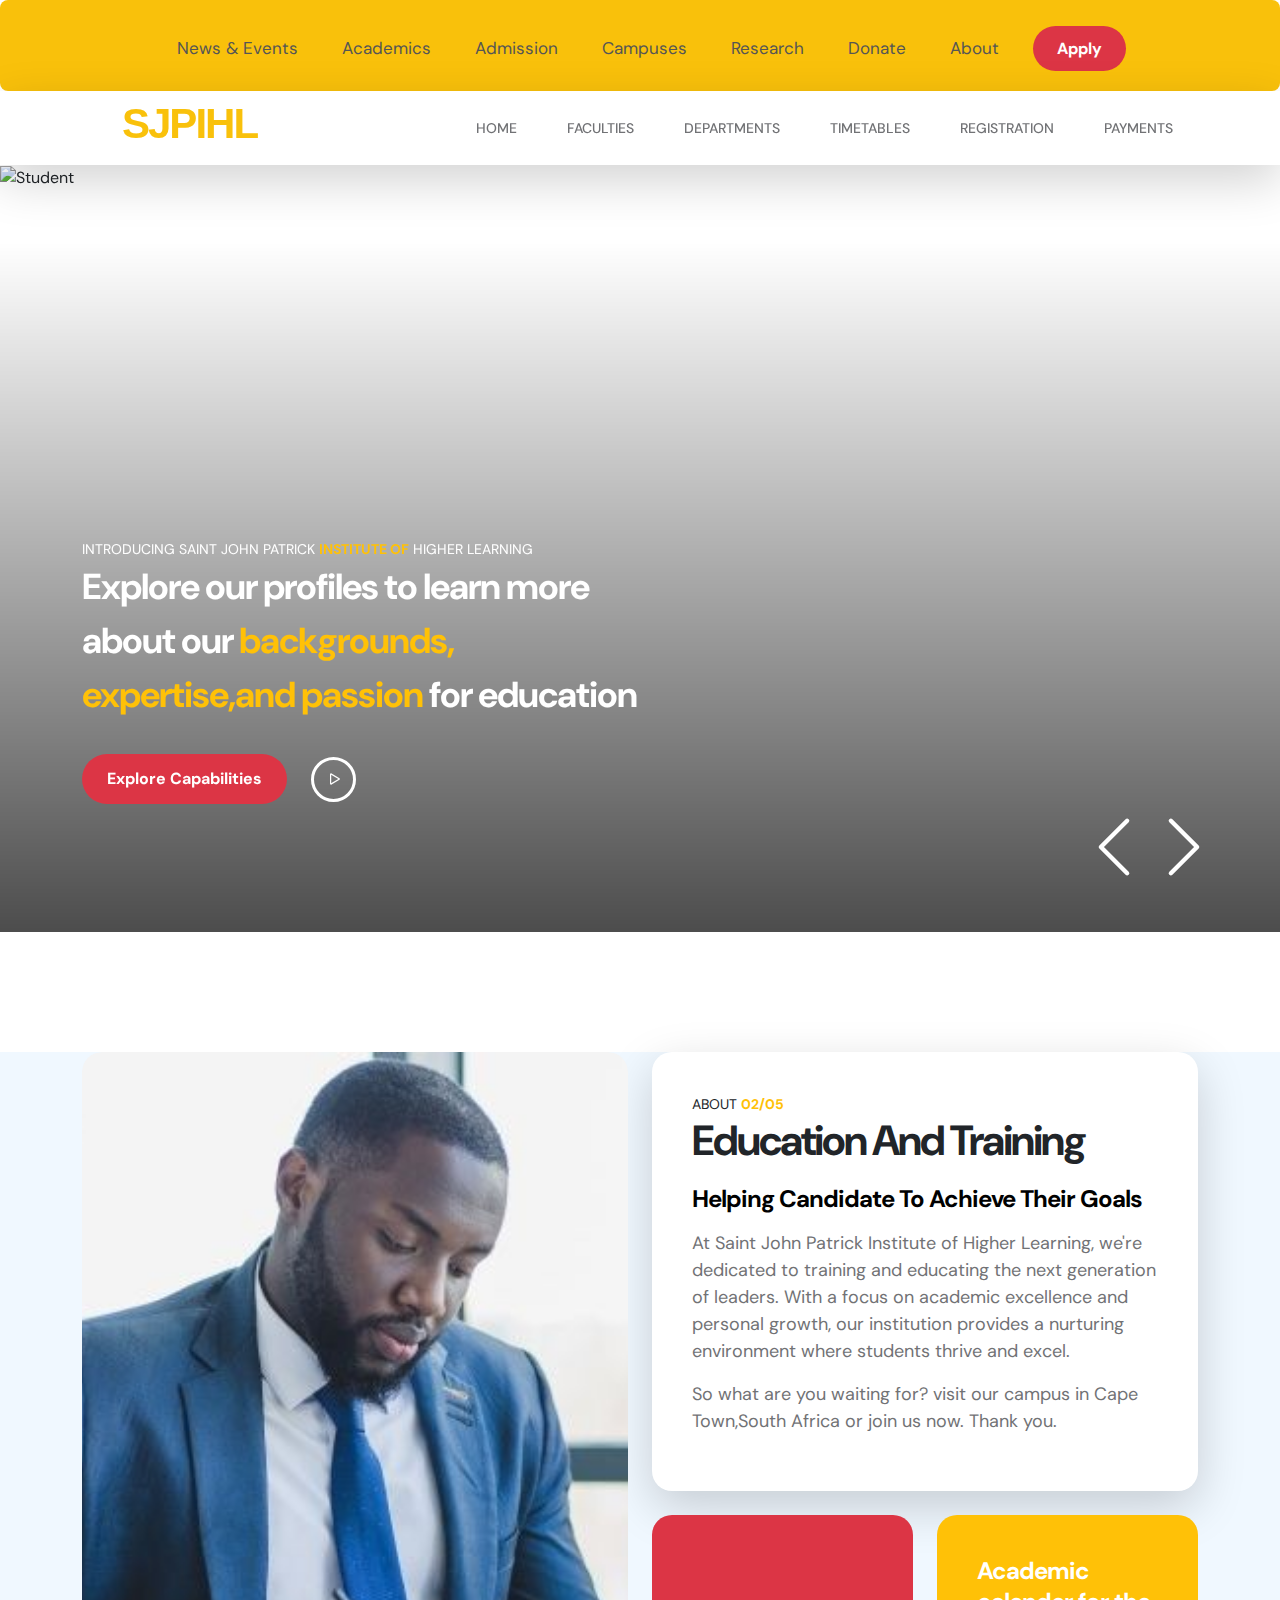
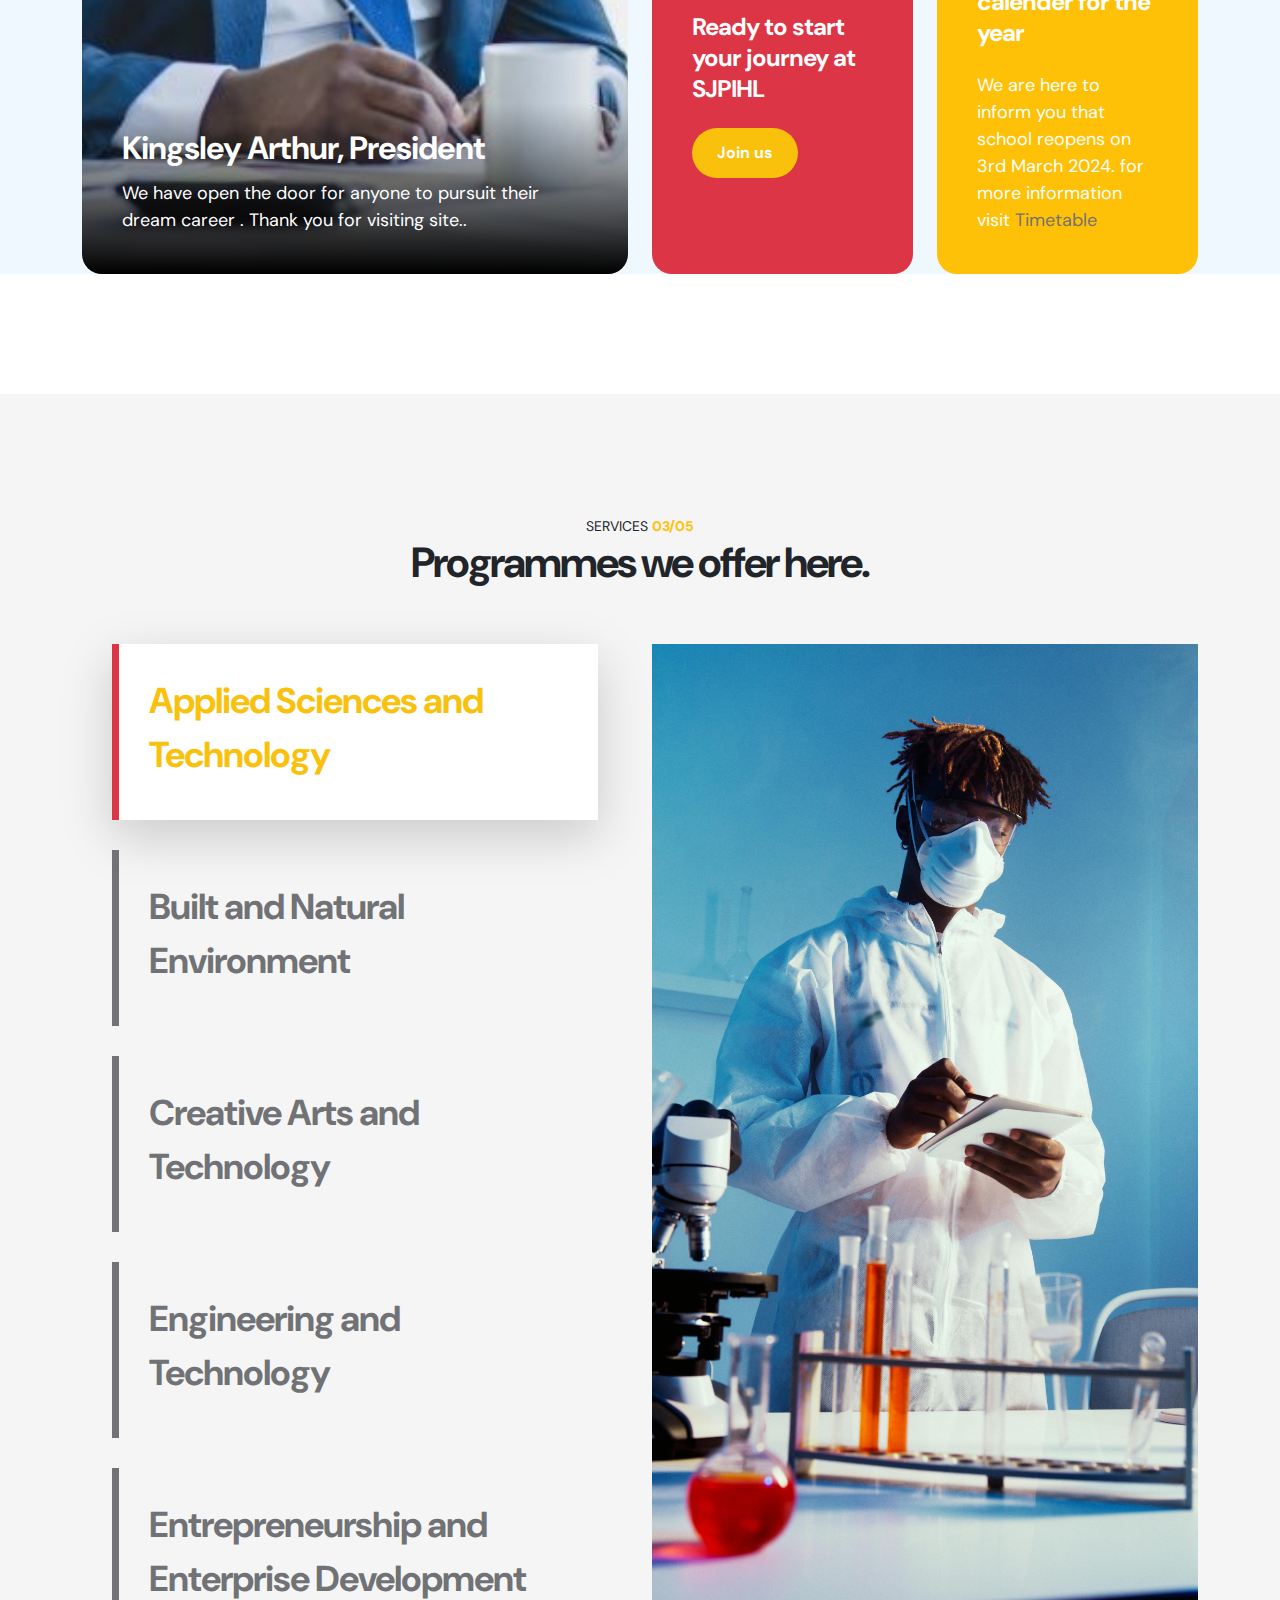
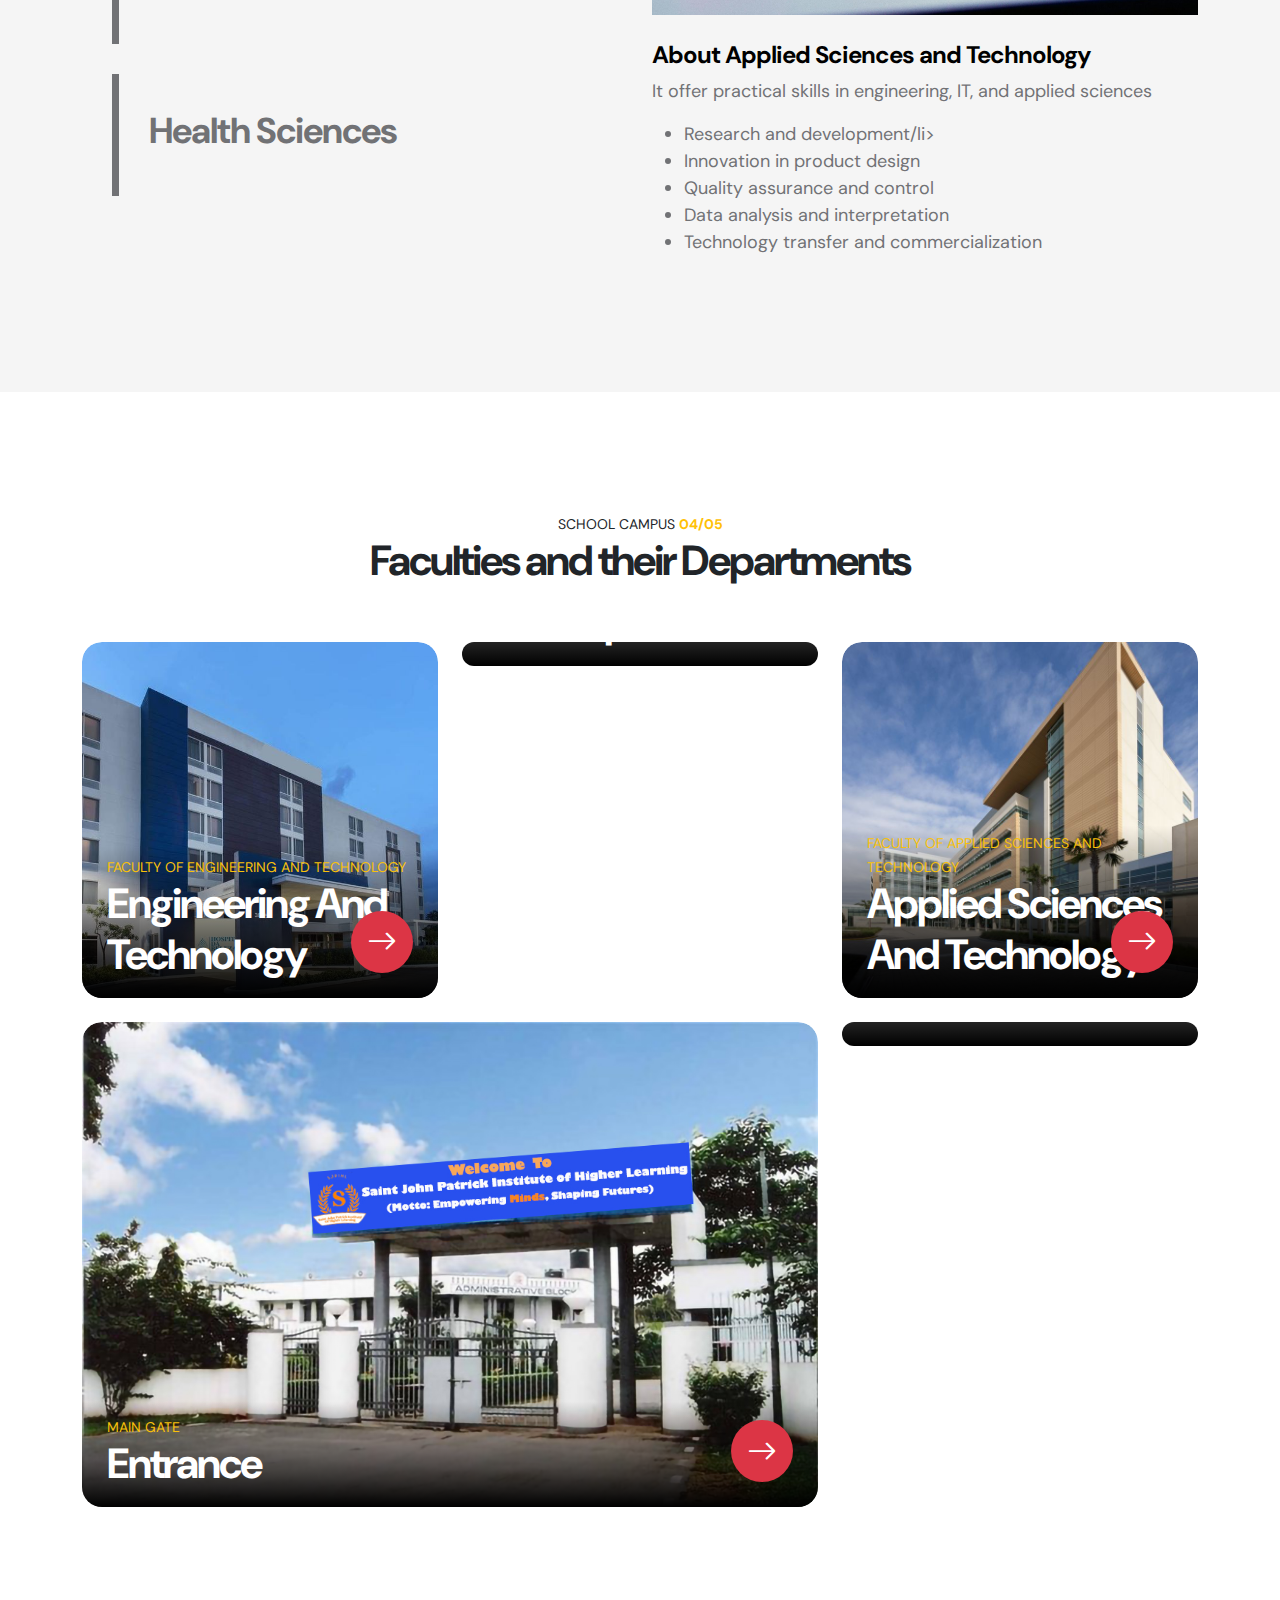
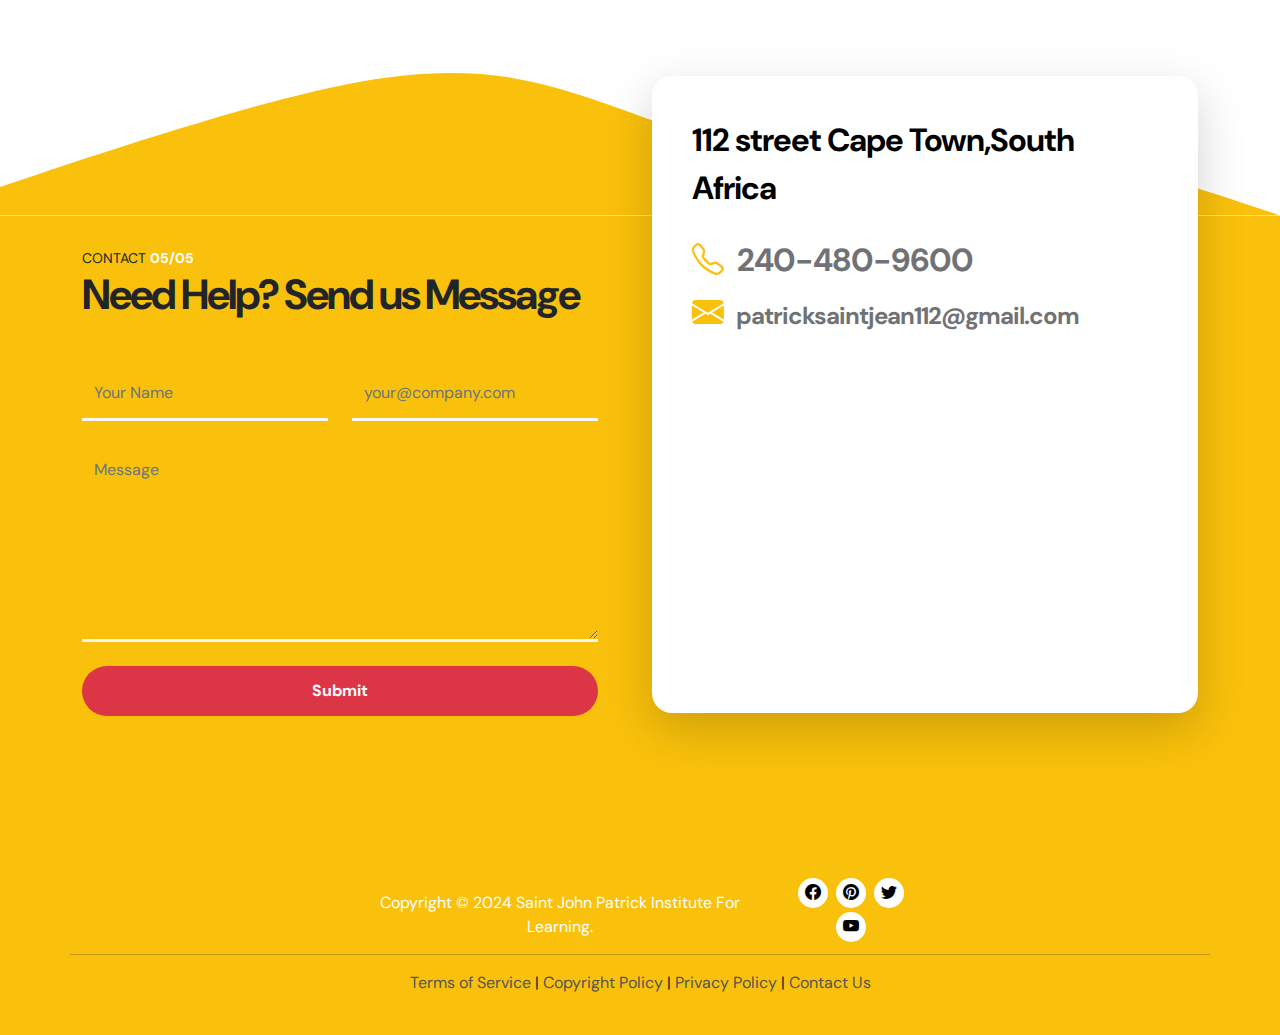
==== index.html @ b1a03f81 "Add files via upload" ====
<!doctype html>
<html lang="en">
    <head>
        <meta charset="utf-8">
        <meta name="viewport" content="width=device-width, initial-scale=1">

        <meta name="description" content="">
        <meta name="author" content="Tooplate">

        <title>Saint John Patrick Institute | Education</title>

        <!-- CSS FILES -->
        <link rel="preconnect" href="https://fonts.googleapis.com">
        
        <link rel="preconnect" href="https://fonts.gstatic.com" crossorigin>
        
        <link href="https://fonts.googleapis.com/css2?family=DM+Sans:wght@400;500;700&display=swap" rel="stylesheet">

        <link href="css/bootstrap.min.css" rel="stylesheet">

        <link href="css/bootstrap-icons.css" rel="stylesheet">

        <link href="css/magnific-popup.css" rel="stylesheet">

        <link href="styles.css" rel="stylesheet">
        
      <!--

      Tooplate 2130 Waso Strategy

      https://www.tooplate.com/view/2130-waso-strategy

      Free Bootstrap 5 HTML Template

      -->

    </head>
    
    <body id="section_1">
        <header>
            <ul id="MenuItems">
                <li><a href="#">News & Events</a></li>
                <li><a href="#">Academics</a></li>         
                <li><a href="#">Admission</a></li>
                <li><a href="#">Campuses</a></li>
                <li><a href="#">Research</a></li>
                <li><a href="#">Donate</a></li>
                <li><a href="#">About</a></li>
                <li><a class="login" href="registration.html">Apply</a></li>
            </ul>
        </header>

        <nav class="navbar navbar-expand-lg bg-white shadow-lg">
            <div class="container">

                <div class="logo">
                    <div class="full-meaning">Saint John Patrick Institute of Higher Learning</div>
                    <h2>SJPIHL</h2>
                </div>


                <button class="navbar-toggler" type="button" data-bs-toggle="collapse" data-bs-target="#navbarNav" aria-controls="navbarNav" aria-expanded="false" aria-label="Toggle navigation">
                    <span class="navbar-toggler-icon"></span>
                </button>

                <div class="collapse navbar-collapse" id="navbarNav">
                    <ul class="navbar-nav ms-auto">
                        <li class="nav-item">
                            <a class="nav-link click-scroll" href="#"><small class="small-title"></small> Home</a>
                        </li>

                        <li class="nav-item">
                            <a class="nav-link click-scroll" href="faculty.html"><small class="small-title"></small> Faculties</a>
                        </li>

                        <li class="nav-item">
                            <a class="nav-link click-scroll" href="departments.html"><small class="small-title"></small> Departments</a>
                        </li>

                        <li class="nav-item">
                            <a class="nav-link click-scroll" href="timetables.html"><small class="small-title"></small> Timetables</a>
                        </li>

                        <li class="nav-item">
                            <a class="nav-link click-scroll" href="registration.html"><small class="small-title"></small> Registration</a>
                        </li>

                        <li class="nav-item">
                            <a class="nav-link click-scroll" href="payments.html"><small class="small-title"></small> Payments</a>
                        </li>
                    </ul>
                <div>
                        
            </div>
        </nav>

        <main>

            <section class="hero">
                <div class="container-fluid h-100">
                    <div class="row h-100">

                        <div id="carouselExampleCaptions" class="carousel carousel-fade hero-carousel slide" data-bs-ride="carousel">
                            <div class="carousel-inner">
                                <div class="carousel-item active">
                                    <div class="container position-relative h-100">
                                        <div class="carousel-caption d-flex flex-column justify-content-center">
                                            <small class="small-title">Introducing Saint John Patrick <strong class="text-warning">Institute Of</strong>  Higher Learning </small>

                                            <h3 id="welcome">Explore our profiles to learn more about our <span class="text-warning">backgrounds, expertise,and passion</span> for education</h3>

                                            <div class="d-flex align-items-center mt-4">
                                                <a class="custom-btn btn custom-link" href="#">Explore Capabilities</a>

                                                <a class="popup-youtube custom-icon d-flex ms-4" href="C:\wamp64\www\Saint John Patrick Institute of Higher Learning\videos\explore.mp4">
                                                    <i class="bi-play play-icon d-flex m-auto text-white"></i>
                                                </a>
                                            </div>
                                        </div>
                                    </div>

                                    <div class="carousel-image-wrap">
                                        <img src="images/members/student.jpg" class="img-fluid carousel-image" alt="Student">
                                    </div>
                                </div>

                                <div class="carousel-item">
                                    <div class="container position-relative h-100">
                                        <div class="carousel-caption d-flex flex-column justify-content-center">
                                            <small class="small-title">Inviting all undergraduate <strong class="text-warning">01/05</strong></small>

                                            <h3>Inviting all undergraduate here to <span class="text-warning"> enhance</span> their education to the next level</h3>

                                            <div class="d-flex align-items-center mt-4">
                                                <a class="custom-btn btn custom-link" href="#">Get Started</a>

                                                <a class="popup-youtube custom-icon d-flex ms-4" href="C:\wamp64\www\Saint John Patrick Institute of Higher Learning\videos\Get Started.mp4">
                                                    <i class="bi-play play-icon d-flex m-auto text-white"></i>
                                                </a>
                                            </div>
                                        </div>
                                    </div>
                                    
                                    <div class="carousel-image-wrap">
                                        <img src="images/members/pexels-cottonbro-studio-6334780.jpg" class="img-fluid carousel-image" alt="">
                                    </div>
                                </div>

                                <button class="carousel-control-prev" type="button" data-bs-target="#carouselExampleCaptions" data-bs-slide="prev">
                                    <span class="carousel-control-prev-icon" aria-hidden="true"></span>
                                    <span class="visually-hidden">Previous</span>
                                </button>

                                <button class="carousel-control-next" type="button" data-bs-target="#carouselExampleCaptions" data-bs-slide="next">
                                    <span class="carousel-control-next-icon" aria-hidden="true"></span>
                                    <span class="visually-hidden">Next</span>
                                </button>
                            </div>
                        </div>

                    </div>
                </div>
            </section>


            <section class="about section-padding">
                <div class="background">
                    <div class="container">
                        <div class="row">
    
                            <div class="col-lg-6 col-12 mb-5 mb-lg-0">
                                <div class="about-image-wrap h-100">
                                    <img src="images/members/59ec50ba4f4a510635d054345b1d0050.jpg" class="img-fluid about-image" alt="Vice Counsellor">
    
                                    <div class="about-image-info">
                                        <h4 class="text-white">Kingsley Arthur, President</h4>
    
                                        <p class="text-white mb-0">We have open the door for anyone to pursuit their dream career . Thank you for visiting site..</p>
                                    </div>
                                </div>
                            </div>
    
                            <div class="col-lg-6 col-12 d-flex flex-column">
                                <div class="about-thumb bg-white shadow-lg">
                                    
                                    <div class="about-info">
                                        <small class="small-title">About <strong class="text-warning">02/05</strong></small>
    
                                        <h2 class="mb-3">Education And Training</h2>
    
                                        <h5 class="mb-3">Helping Candidate To Achieve Their Goals</h5>
    
                                        <p>At Saint John Patrick Institute of Higher Learning, we're dedicated to training and educating the next generation of leaders. With a focus on academic excellence and personal growth, our institution provides a nurturing environment where students thrive and excel.</p>
    
                                        <p>So what are you waiting for? visit our campus in Cape Town,South Africa or <a href="https://www.tooplate.com/contact">join us now</a>. Thank you.</p>
                                    </div>
                                </div>
    
                                <div class="row h-100">
                                    <div class="col-lg-6 col-6">
                                        <div class="about-thumb d-flex flex-column justify-content-center bg-danger mb-lg-0 h-100">
                                            
                                            <div class="about-info">
                                                <h5 class="text-white mb-4">Ready to start your journey at SJPIHL</h5>
    
                                                <a class="custom-btn btn custom-bg-primary" href="#">Join us</a>
                                            </div>
                                        </div>
                                    </div>
    
                                    <div class="col-lg-6 col-6">
                                        <div class="about-thumb d-flex flex-column justify-content-center bg-warning mb-lg-0 h-100">
                                            
                                            <div class="about-info">
                                                <h5 class="text-white mb-4">Academic calender for the year</h5>
    
                                                <p class="text-white mb-0">We are here to inform you that school reopens on 3rd March 2024.
                                                    for more information visit <a class="link-timetable" href="timetables.html">Timetable</a> 
                                                </p>
                                            </div>
                                        </div>
                                    </div>
                                </div>
                            </div>
    
                        </div>
                    </div>
                </div>
            </section>

            <section class="services section-padding">
                <div class="container">
                    <div class="row">

                        <div class="col-lg-10 col-12 text-center mx-auto mb-5">
                            <small class="small-title">Services <strong class="text-warning">03/05</strong></small>

                            <h2>Programmes we offer here.</h2>

                        </div>

                        <div class="col-lg-6 col-12">
                            <nav>
                                <div class="nav nav-tabs flex-column align-items-baseline" id="nav-tab" role="tablist">
                                    <button class="nav-link active" id="nav-business-tab" data-bs-toggle="tab" data-bs-target="#nav-business" type="button" role="tab" aria-controls="nav-business" aria-selected="true">
                                        <h3>Applied Sciences and Technology</h3>
                                    </button>


                                    <button class="nav-link" id="nav-strategy-tab" data-bs-toggle="tab" data-bs-target="#nav-strategy" type="button" role="tab" aria-controls="nav-strategy" aria-selected="false">
                                        <h3>Built and Natural Environment</h3>
                                    </button>

                                    <button class="nav-link" id="nav-video-tab" data-bs-toggle="tab" data-bs-target="#nav-video" type="button" role="tab" aria-controls="nav-video" aria-selected="false">
                                        <h3>Creative Arts and Technology</h3>
                                    </button>

                                    <button class="nav-link" id="nav-idea-tab" data-bs-toggle="tab" data-bs-target="#nav-idea" type="button" role="tab" aria-controls="nav-idea" aria-selected="false">
                                        <h3>Engineering and Technology</h3>
                                    </button>

                                    <button class="nav-link" id="nav-think-tab" data-bs-toggle="tab" data-bs-target="#nav-think" type="button" role="tab" aria-controls="nav-video" aria-selected="false">
                                        <h3>Entrepreneurship and Enterprise Development</h3>
                                    </button>

                                    <button class="nav-link" id="nav-wise-tab" data-bs-toggle="tab" data-bs-target="#nav-wise" type="button" role="tab" aria-controls="nav-video" aria-selected="false">
                                        <h3>Health Sciences</h3>
                                    </button>

                                </div>
                            </nav>
                        </div>

                        <div class="col-lg-6 col-12">
                            <div class="tab-content" id="nav-tabContent">
                                <div class="tab-pane fade show active" id="nav-business" role="tabpanel" aria-labelledby="nav-intro-tab">
                                    <img src="images/members/pexels-artem-podrez-5726697.jpg" class="img-fluid" alt="Scientist">

                                    <h5 class="mt-4 mb-2">About Applied Sciences and Technology </h5>

                                    <p>It offer practical skills in engineering, IT, and applied sciences</p>

                                    <ul>
                                        <li>Research and development/li>

                                        <li>Innovation in product design</li>

                                        <li>Quality assurance and control</li>

                                        <li>Data analysis and interpretation</li>

                                        <li>Technology transfer and commercialization</li>
                                    </ul>
                                </div>

                                <div class="tab-pane fade show" id="nav-strategy" role="tabpanel" aria-labelledby="nav-strategy-tab">
                                    <img src="images/members/Green-Africa-Youth-Organisation-launch-campus-eco-clubs-768x592.jpeg" class="img-fluid" alt="Civil Engineer">

                                    <h5 class="mt-4 mb-2">About Built and Natural Environment</h5>

                                    <p>Built and Natural Environment focuses on sustainable urban planning, environmental conservation, and resource management.</p>

                                    <ul>
                                        <li>Urban planning and design</li>

                                        <li>Environmental impact assessment</li>

                                        <li>Sustainable resource management</li>

                                        <li>Landscape architecture</li>

                                        <li>Conservation and preservation</li>
                                    </ul>

                                </div>

                                <div class="tab-pane fade show" id="nav-video" role="tabpanel" aria-labelledby="nav-video-tab">
                                    <img src="images/members/design-students.jpg" class="img-fluid" alt="Artist">

                                    <h5 class="mt-4 mb-2">About Creative Arts and Technology</h5>

                                    <p>It blends traditional arts with digital innovation for expression and entertainment.</p>

                                    <ul>
                                        <li>Visual arts production</li>

                                        <li>Digital media design</li>

                                        <li>Multimedia storytelling</li>

                                        <li>User experience (UX) design</li>

                                        <li>Creative coding and programming</li>
                                    </ul>

                                </div>

                                <div class="tab-pane fade show" id="nav-idea" role="tabpanel" aria-labelledby="nav-idea-tab">
                                    <img src="images/members/68bd702627f38315f73639c589c35a59.jpg" class="img-fluid" alt="Computer Engineer">

                                    <h5 class="mt-4 mb-2">About Engineering and Technology</h5>

                                    <p>A practical application of engineering principles with advanced technology.</p>

                                    <ul>
                                        <li>Product development and design</li>

                                        <li>Systems engineering</li>

                                        <li>Manufacturing processes optimization</li>

                                        <li>Infrastructure development</li>

                                        <li>Robotics and automation</li>
                                    </ul>

                                </div>

                                <div class="tab-pane fade show" id="nav-think" role="tabpanel" aria-labelledby="nav-think-tab">
                                    <img src="images/members/img_10_1709237635880.jpg" class="img-fluid" alt="Entrepreneur">

                                    <h5 class="mt-4 mb-2">About Entrepreneurship and Enterprise Development</h5>

                                    <p>Deals with cultivating entrepreneurial mindset and business acumen.</p>

                                    <ul>
                                        <li>Business planning and strategy</li>

                                        <li>Market research and analysis</li>

                                        <li>Financing management and account</li>

                                        <li>Marketing and branding</li>

                                        <li>Start-up incubation and acceleration</li>
                                    </ul>

                                </div>

                                <div class="tab-pane fade show" id="nav-wise" role="tabpanel" aria-labelledby="nav-wise-tab">
                                    <img src="images/members/african-american-biologist-greeting-remote-chemist-during-online-videocall_482257-20236.jpg" class="img-fluid" alt="Doctor">

                                    <h5 class="mt-4 mb-2">About Health Sciences</h5>

                                    <p>Integrating latest research and technology for healthcare advancement.</p>

                                    <ul>
                                        <li>Clinical research and trials</li>

                                        <li>Healthcare administration</li>

                                        <li>Disease prevention and epidemiology</li>

                                        <li>Medical diagnostics and imaging</li>

                                        <li>Pharmaceutical development and regulation</li>
                                    </ul>

                                </div>

                                


                            </div>
                        </div>

                    </div>
                </div>
            </section>

            <section class="projects section-padding pb-0">
                <div class="container">
                    <div class="row">

                        <div class="col-lg-10 col-12 text-center mx-auto mb-5">
                            <small class="small-title">SCHOOL CAMPUS  <strong class="text-warning">04/05</strong></small>

                            <h2>Faculties and their Departments</h2>
                        </div>

                        <div class="col-lg-4 col-12">
                            <div class="projects-thumb projects-thumb-small">
                                <a href="project-detail.html">
                                    <img src="images/school buildings/04a49698f3c428c79e4acb77cce8ee47.jpg" class="img-fluid projects-image" alt="">
                                    
                                    <div class="projects-info">
                                        <div class="projects-title-wrap">
                                            <small class="projects-small-title">Faculty of Engineering And Technology</small>

                                            <h2 class="projects-title">Engineering And Technology</h2>
                                        </div>

                                        <div class="projects-btn-wrap mt-4">
                                            <span class="custom-btn btn" href="project-detail.html">
                                                <i class="bi-arrow-right"></i>
                                            </span>
                                        </div>
                                    </div>
                                </a>
                            </div>
                        </div>

                        <div class="col-lg-4 col-12">
                            <div class="projects-thumb projects-thumb-small">
                                <a href="project-detail.html">
                                    <img src="images/school buildings/eb6c3c2a3d29aa72561c4670a530584c.jpg" class="img-fluid projects-image" alt="">
                                    
                                    <div class="projects-info">
                                        <div class="projects-title-wrap">
                                            <small class="projects-small-title">FacultyOF Entrepreneurship And Enterprise Development</small>

                                            <h2 class="projects-title">Enterprise Development</h2>
                                        </div>

                                        <div class="projects-btn-wrap mt-4">
                                            <span class="custom-btn btn" href="project-detail.html">
                                                <i class="bi-arrow-right"></i>
                                            </span>
                                        </div>
                                    </div>
                                </a>
                            </div>
                        </div>

                        <div class="col-lg-4 col-12">
                            <div class="projects-thumb projects-thumb-small">
                                <a href="project-detail.html">
                                    <img src="images/school buildings/041e1c9c7e64ffd3383d4c1fde30da75.jpg" class="img-fluid projects-image" alt="">
                                    
                                    <div class="projects-info">
                                        <div class="projects-title-wrap">
                                            <small class="projects-small-title">Faculty of Applied Sciences And Technology</small>

                                            <h2 class="projects-title">Applied Sciences And Technology</h2>
                                        </div>

                                        <div class="projects-btn-wrap mt-4">
                                            <span class="custom-btn btn" href="project-detail.html">
                                                <i class="bi-arrow-right"></i>
                                            </span>
                                        </div>
                                    </div>
                                </a>
                            </div>
                        </div>

                        <div class="col-lg-8 col-12">
                            <div class="projects-thumb projects-thumb-large">
                                <a href="project-detail.html">
                                    <img src="images/school buildings/60798e6dce29e97c4a7584b7db817f6ee.jpg" class="img-fluid projects-image" alt="">
                                    
                                    <div class="projects-info">
                                        <div class="projects-title-wrap">
                                            <small class="projects-small-title">Main Gate</small>

                                            <h2 class="projects-title">Entrance</h2>
                                        </div>

                                        <div class="projects-btn-wrap mt-4">
                                            <span class="custom-btn btn" href="project-detail.html">
                                                <i class="bi-arrow-right"></i>
                                            </span>
                                        </div>
                                    </div>
                                </a>
                            </div>
                        </div>

                        <div class="col-lg-4 col-12">
                            <div class="projects-thumb projects-thumb-small">
                                <a href="project-detail.html">
                                    <img src="images/school buildings/eeabbf287a1eb43cf76321b99e15698b.jpg" class="img-fluid projects-image" alt="">
                                    
                                    <div class="projects-info">
                                        <div class="projects-title-wrap">
                                            <small class="projects-small-title">Faculty Of Built And Natural Environment</small>

                                            <h2 class="projects-title">Built and Natural Environment</h2>
                                        </div>

                                        <div class="projects-btn-wrap mt-4">
                                            <span class="custom-btn btn" href="project-detail.html">
                                                <i class="bi-arrow-right"></i>
                                            </span>
                                        </div>
                                    </div>
                                </a>
                            </div>
                        </div>

                    </div>
                </div>
            </section>

            <section class="contact">

            <svg xmlns="http://www.w3.org/2000/svg" viewBox="0 0 1440 320"><path fill="#f9c10b" fill-opacity="1" d="M0,288L48,272C96,256,192,224,288,197.3C384,171,480,149,576,165.3C672,181,768,235,864,250.7C960,267,1056,245,1152,250.7C1248,256,1344,288,1392,304L1440,320L1440,320L1392,320C1344,320,1248,320,1152,320C1056,320,960,320,864,320C768,320,672,320,576,320C480,320,384,320,288,320C192,320,96,320,48,320L0,320Z"></path></svg>

                <div class="contact-container-wrap">
                    <div class="container">
                        <div class="row">

                            <div class="col-lg-6 col-12">
                                <form class="custom-form contact-form" action="" method="post" role="form">
                                    <small class="small-title">Contact <strong class="text-white">05/05</strong></small>

                                    <h2 class="mb-5">Need Help? Send us Message </h2>

                                    <div class="row">
                                        <div class="col-lg-6 col-md-6 col-12">                                    
                                            <input type="text" name="name" id="name" class="form-control" placeholder="Your Name" required="">
                                        </div>

                                        <div class="col-lg-6 col-md-6 col-12">         
                                            <input type="email" name="email" id="email" pattern="[^ @]*@[^ @]*" class="form-control" placeholder="your@company.com" required="">
                                        </div>

                                        <div class="col-12">
                                            <textarea class="form-control" rows="7" id="message" name="message" placeholder="Message"></textarea>

                                            <button type="submit" class="form-control">Submit</button>
                                        </div>

                                    </div>
                                </form>
                            </div>

                            <div class="col-lg-6 col-12">
                                <div class="contact-thumb">
                                    
                                    <div class="contact-info bg-white shadow-lg">
                                        <h4 class="mb-4">112 street Cape Town,South Africa</h4>

                                        <h4 class="mb-2">
                                            <a href="tel: 240-480-9600">
                                                <i class="bi-telephone contact-icon me-2"></i>
                                                240-480-9600
                                            </a>
                                        </h4>

                                        <h5>
                                            <a href="mailto:patricksaintjean112@gmail.com@saintjohnpatrickinstitute.com" class="footer-link">
                                                <i class="bi-envelope-fill contact-icon me-2"></i>
                                                patricksaintjean112@gmail.com
                                            </a>
                                        </h5>
                                        
                                        <!-- Copy "embed a map" HTML code from any point on Google Maps -> Share Link  -->
                                        
                                        <iframe class="google-map mt-4" src="https://www.google.com/maps/embed?pb=!1m18!1m12!1m3!1d4063.103580426464!2d-83.0264337484065!3d42.33402597908653!2m3!1f0!2f0!3f0!3m2!1i1024!2i768!4f13.1!3m3!1m2!1s0x883b2cce05ddf4f1%3A0xcc0559eb3fda00c9!2sDetroit%20Riverwalk%2C%20Detroit%2C%20MI!5e1!3m2!1sen!2sus!4v1657814406289!5m2!1sen!2sus" width="100%" height="300" allowfullscreen="" loading="lazy"></iframe>
                                        
                                    </div>
                                </div>
                            </div>

                        </div>
                    </div>
                </div>
            </section>

        </main>
        
        <footer class="site-footer">
            <div class="container">
                <div class="row">
                    <center>  
                    <div class="col-lg-6 col-12">
                        <div class="site-footer-wrap d-flex align-items-center">
                            <p class="copyright-text mb-0 me-4">Copyright © 2024 Saint John Patrick Institute For Learning.</p>

                            <ul class="social-icon">
                                <li><a href="https://facebook.com/tooplate" class="social-icon-link bi-facebook"></a></li>

                                <li><a href="https://pinterest.com/tooplate" class="social-icon-link bi-pinterest"></a></li>
    
                                <li><a href="https://twitter.com/minthu" class="social-icon-link bi-twitter"></a></li>
    
                                <li><a href="https://www.youtube.com/tooplate" class="social-icon-link bi-youtube"></a></li>
                            </ul>
                            
                        </div>
                    </div>
                    </center>
                    <hr>
                    <center>
                    <div class="personal-links">
                        <a href="#" class="links">Terms of Service</a>  |
                        <a href="#" class="links">Copyright Policy</a>  |  
                        <a href="#" class="links">Privacy Policy</a>    |
                        <a href="https://wa.me/message/X4N5QHBBUUKDH1" class="links">Contact Us</a>
                    </div>
                    </center>
                    

                </div>
            </div>
        </footer>

        <!-- JAVASCRIPT FILES -->
        <script src="js/jquery.min.js"></script>
        <script src="js/bootstrap.min.js"></script>
        <script src="js/jquery.sticky.js"></script>
        <script src="js/jquery.magnific-popup.min.js"></script>
        <script src="js/magnific-popup-options.js"></script>
        <script src="js/click-scroll.js"></script>
        <script src="js/custom.js"></script>

        <script>
            const logo = document.getElementById('logo-container');
            const fullMeaning = document.getElementById('full-meaning');
    
            logoContainer.addEventListener('mouseover', () => {
                fullMeaning.style.display = 'block';
            });
    
            logoContainer.addEventListener('mouseout', () => {
                fullMeaning.style.display = 'none';
            });
    
        </script>

    </body>
</html>
---- styles.css ----
/*

Tooplate 2130 Waso Strategy

https://www.tooplate.com/view/2130-waso-strategy

Free Bootstrap 5 HTML Template

*/


/*---------------------------------------
  CUSTOM PROPERTIES ( VARIABLES )             
-----------------------------------------*/
:root {
  --white-color:                  #ffffff;
  --primary-color:                #f9c10b;
  --secondary-color:              #dc3545;
  --section-bg-color:             #f5f5f5;
  --dark-color:                   #000000;
  --p-color:                      #717275;

  --body-font-family:             'DM Sans', sans-serif;

  --h1-font-size:                 60px;
  --h2-font-size:                 42px;
  --h3-font-size:                 36px;
  --h4-font-size:                 32px;
  --h5-font-size:                 24px;
  --h6-font-size:                 22px;
  --p-font-size:                  18px;
  --menu-font-size:               14px;
  --copyright-text-font-size:     16px;

  --font-weight-normal:           400;
  --font-weight-medium:           500;
  --font-weight-bold:             700;
}

body {
    
    font-family: var(--body-font-family); 
}
.background{
  background-color: aliceblue;
}

/*---------------------------------------
  TYPOGRAPHY               
-----------------------------------------*/



h4,
h5,
h6 {
  color: var(--dark-color);
}

h1,
h2,
h3,
h4,
h5,
h6 {
  font-weight: var(--font-weight-bold);
  letter-spacing: -1px;
}

h1 {
  font-size: var(--h1-font-size);
  letter-spacing: -2px;
}

h2 {
  font-size: var(--h2-font-size);
  letter-spacing: -2px;
}

h3 {
  font-size: var(--h3-font-size);
  line-height: inherit;
}

h4 {
  font-size: var(--h4-font-size);
  line-height: inherit;
}

h5 {
  font-size: var(--h5-font-size);
  line-height: normal;
}

h6 {
  font-size: var(--h6-font-size);
}

p {
  color: var(--p-color);
  font-size: var(--p-font-size);
  font-weight: var(--font-weight-normal);
}

ul li {
  color: var(--p-color);
  font-size: var(--p-font-size);
  font-weight: var(--font-weight-normal);
}

a, 
button {
  touch-action: manipulation;
  transition: all 0.3s;
}

a {
  color: var(--p-color);
  text-decoration: none;
}

a:hover {
  color: var(--primary-color);
}

::selection {
  background: var(--primary-color);
  color: var(--white-color);
}

::-moz-selection {
  background: var(--primary-color);
  color: var(--white-color);
}

.section-hero ::selection,
.bg-warning ::selection {
  background: #f9d55c;
}

.section-padding {
  padding-top: 120px;
  padding-bottom: 120px;
}

.custom-border-radius {
  border-radius: 20px;
}

b,
strong {
  font-weight: var(--font-weight-bold);
}

.small-title {
  text-transform: uppercase;
}


/*---------------------------------------
  CUSTOM ICON               
-----------------------------------------*/
.custom-icon {
  display: inline-block;
  height: 45px;
  width: 45px;
  line-height: 45px;
  border: 3px solid var(--white-color);
  text-align: center;
  border-radius: 50%;
  font-size: 20px;
  position: relative;
}

.custom-icon::before,
.custom-icon::after {
  box-sizing: inherit;
  content: "";
  position: absolute;
  width: 100%;
  height: 100%;
  left: 0;
  top: 0;
  border-radius: 50%;
}

.custom-icon::before {
  border: 3px solid transparent;
}

.custom-icon::after {
  border: 0 solid transparent;
}

.custom-icon:hover {
  border-color: transparent;
}

.custom-icon:hover::before {
  border-top-color: var(--primary-color);
  border-right-color: var(--primary-color);
  border-bottom-color: var(--primary-color);
  transition: border-top-color .15s linear,border-right-color .15s linear .1s,border-bottom-color .15s linear .2s;
}

.custom-icon:hover::after {
  border-top: 3px solid var(--primary-color);
  border-left-width: 3px;
  border-right-width: 3px;
  transform: rotate(270deg);
  transition: transform .4s linear 0s,border-left-width 0s linear .35s;
}

.play-icon::before {
  position: relative;
  left: 1px;
}


/*---------------------------------------
  CUSTOM BUTTON               
-----------------------------------------*/
.custom-btn {
  background: var(--secondary-color);
  border-radius: 100px;
  color: var(--white-color);
  font-size: var(--copyright-text-font-size);
  font-weight: var(--font-weight-bold);
  padding: 12px 24px;
}

.custom-btn:hover {
  background: var(--primary-color);
  color: var(--white-color);
}

.custom-bg-primary {
  background: var(--primary-color);
}

.custom-bg-primary:hover {
  background: var(--white-color);
  color: var(--dark-color);
}


/*---------------------------------------
  NAVIGATION              
-----------------------------------------*/
.navbar {
  z-index: 9;
  right: 0;
  left: 0;

}

.logo {
  font-size: 35px;
  font-family: Arial;
  user-select: auto;
  color: #f9c10b;
  font-weight: bold;
  margin-left: 40px;
}


.full-meaning {
  display: none;
  position: absolute;
  background-color: #dc3545;
  color: #ffffff;
  border-radius: 100px;
  padding: 10px;
  border: 1px solid #ccc;
  font-size: 10px;
  top: 1px;
  margin-left: 128px;
}

.logo:hover .full-meaning {
  display: block;
  transition: 0.3s ease;
}

.navbar-expand-lg .navbar-nav .nav-link {
  padding-right: 25px;
  padding-left: 25px;
}

.navbar-nav .nav-link {
  color: var(--p-color);
  font-size: var(--menu-font-size);
  font-weight: var(--font-weight-medium);
  text-transform: uppercase;
  padding-top: 15px;
  padding-bottom: 15px;
  
}

.navbar-nav .nav-link.active, 
.navbar-nav .nav-link:hover,
.projects-detail-page .navbar-nav .nav-link.active:hover {
  color: var(--secondary-color);
}

.projects-detail-page .navbar-nav .nav-link.active {
  color: var(--p-color);
}

.navbar-toggler {
  border: 0;
  padding: 0;
  cursor: pointer;
  margin: 0;
  width: 30px;
  height: 35px;
  outline: none;
}

.navbar-toggler:focus {
  outline: none;
  box-shadow: none;
}

.navbar-toggler[aria-expanded="true"] .navbar-toggler-icon {
  background: transparent;
}

.navbar-toggler[aria-expanded="true"] .navbar-toggler-icon:before,
.navbar-toggler[aria-expanded="true"] .navbar-toggler-icon:after {
  transition: top 300ms 50ms ease, -webkit-transform 300ms 350ms ease;
  transition: top 300ms 50ms ease, transform 300ms 350ms ease;
  transition: top 300ms 50ms ease, transform 300ms 350ms ease, -webkit-transform 300ms 350ms ease;
  top: 0;
}

.navbar-toggler[aria-expanded="true"] .navbar-toggler-icon:before {
  transform: rotate(45deg);
}

.navbar-toggler[aria-expanded="true"] .navbar-toggler-icon:after {
  transform: rotate(-45deg);
}

.navbar-toggler .navbar-toggler-icon {
  background: var(--dark-color);
  transition: background 10ms 300ms ease;
  display: block;
  width: 30px;
  height: 2px;
  position: relative;
}

.navbar-toggler .navbar-toggler-icon:before,
.navbar-toggler .navbar-toggler-icon:after {
  transition: top 300ms 350ms ease, -webkit-transform 300ms 50ms ease;
  transition: top 300ms 350ms ease, transform 300ms 50ms ease;
  transition: top 300ms 350ms ease, transform 300ms 50ms ease, -webkit-transform 300ms 50ms ease;
  position: absolute;
  right: 0;
  left: 0;
  background: var(--dark-color);
  width: 30px;
  height: 2px;
  content: '';
}

.navbar-toggler .navbar-toggler-icon::before {
  top: -8px;
}

.navbar-toggler .navbar-toggler-icon::after {
  top: 8px;
}

.breadcrumb-item.active {
  color: var(--primary-color);
}


/*---------------------------------------
  HEADER              
-----------------------------------------*/
header {
  flex: 1;
  text-align: center;
  background-color: #f9c10b;
  height: 9%;
  border-radius: 8px;
}
header ul {
  display: inline-block;
  list-style-type: none;
}
header ul li {
  display: inline-block;
  margin-right: 20px;
  font-size: 50px;
}
header ul li a {
  font-size: 17px;
  text-decoration: none;
  color: #555;
  padding: 10px;
}
header ul li a:hover {
  background: rgb(252, 252, 252);
  transition: 0.5s;
}

.login {
  background: var(--secondary-color);
  border-radius: 100px;
  color: var(--white-color);
  font-size: var(--copyright-text-font-size);
  font-weight: var(--font-weight-bold);
  padding: 12px 24px;
}



/*---------------------------------------
  HERO              
-----------------------------------------*/
.hero {
  position: relative;
  height: calc(100vh - 133px);
}

.section-hero {
  background-image: url('../images/jason-goodman-MUZFKa_mttU-unsplash.jpg');
  background-repeat: no-repeat;
  background-position: center;
  background-size: cover;
  position: relative;
  height: auto;
  padding-top: 180px;
  padding-bottom: 180px;
}

.section-hero::before {
  content: "";
  background: linear-gradient(to top, var(--dark-color), transparent 90%);
  position: absolute;
  top: 0;
  right: 0;
  left: 0;
  width: 100%;
  height: 100%;
  pointer-events: none;
  opacity: 0.7;
}

.section-hero-text {
  position: relative;
}

.carousel {
  padding-right: 0;
  padding-left: 0;
}

.hero-carousel,
.carousel-inner,
.carousel-item {
  height: 100%;
}

.carousel-image-wrap::before {
  content: "";
  background: linear-gradient(to top, var(--dark-color), transparent 90%);
  position: absolute;
  z-index: 2;
  top: 0;
  right: 0;
  left: 0;
  width: 100%;
  height: 100%;
  pointer-events: none;
  opacity: 0.7;
}

.carousel-caption {
  z-index: 9;
  top: 32%;
  bottom: 0;
  left: 0;
  text-align: left;
  width: 50%;
  margin-right: 12px;
  margin-left: 12px;
}

.carousel-image-wrap {
  position: absolute;
  top: 0;
  right: 0;
  bottom: 0;
  width: 100%;
  height: 100%;
  margin-left: auto;
}

.carousel-image {
  width: 100%;
  height: 100%;
  object-fit: cover;
}

.carousel-control-next, 
.carousel-control-prev {
  top: auto;
  bottom: 50px;
  opacity: 1;
}

.carousel-control-prev {
  left: auto;
  right: 70px;
}

.carousel-control-next-icon, 
.carousel-control-prev-icon {
  width: 70px;
  height: 70px;
}


/*---------------------------------------
  ABOUT              
-----------------------------------------*/
.about-image-wrap {
  border-radius: 20px;
  position: relative;
  overflow: hidden;
}

.about-image-info {
  background: linear-gradient(to top, var(--dark-color), transparent 90%);
  position: absolute;
  bottom: 0;
  right: 0;
  left: 0;
  padding: 40px;
}

.about-image {
  border-radius: 20px;
  width: 100%;
  height: 100%;
  object-fit:cover;
}

.about-thumb {
  background: var(--primary-color);
  border-radius: 20px;
  margin-bottom: 24px;
  padding: 40px;
}
.link-timetable{
}
.link-timetable:hover{
  color:#dc3545;
}


/*---------------------------------------
  SERVICES              
-----------------------------------------*/
.services {
  background: var(--section-bg-color);
}

.nav-tabs {
  border-bottom: 0;
}

.nav-tabs .nav-link,
.nav-tabs .nav-link span {
  color: var(--p-color);
  display: block;
  text-align: left;
}

.nav-tabs .nav-link {
  border-radius: 0;
  border: 0;
  border-left: 7px solid var(--p-color);
  margin-right: 30px;
  margin-left: 30px;
  margin-bottom: 30px;
  padding: 30px;
  transition: all 0.3s ease-in-out;
}

.nav-tabs .nav-item.show .nav-link, 
.nav-tabs .nav-link.active,
.nav-tabs .nav-link:focus, 
.nav-tabs .nav-link:hover {
  border-left-color: var(--secondary-color);
  background: var(--white-color);
  box-shadow: 0 1rem 3rem rgba(0,0,0,.175);
}

.nav-tabs .nav-link.active h3,
.nav-tabs .nav-link:focus h3, 
.nav-tabs .nav-link:hover h3 {
  color: var(--primary-color);
}


/*---------------------------------------
  FACULTIES             
-----------------------------------------*/
.projects-thumb {
  border-radius: 20px;
  position: relative;
  overflow: hidden;
  margin-bottom: 24px;
  transition: all 0.3s;
  cursor: pointer;
}

.projects-thumb-large {
  min-height: 456px;
}

.projects-thumb:hover {
  background: var(--white-color);
  box-shadow: 0 1rem 3rem rgba(0,0,0,.175);
}

.projects-thumb:hover .projects-image {
  transform: scale(1.2);
}

.projects-thumb:hover .projects-title-wrap {
  padding-bottom: 30px;
}

.projects-thumb:hover .custom-btn,
.projects-btn-wrap .custom-btn:hover {
  background: var(--primary-color);
}

.projects-title-wrap {
  background: linear-gradient(to top, var(--dark-color), transparent 90%);
  position: absolute;
  bottom: 0;
  right: 0;
  left: 0;
  padding: 25px 25px 10px 25px;
  transition: all 0.2s;
}

.projects-small-title {
  color: var(--primary-color);
  text-transform: uppercase;
}

.projects-title {
  color: var(--white-color);
}

.projects-image {
  border-radius: 20px;
  width: 100%;
  height: auto;
  transition: all 0.3s;
}

.projects-thumb-large .projects-image {
  object-fit: cover;
  height: 100%;
}

.projects-btn-wrap {
  position: absolute;
  bottom: 25px;
  right: 25px;
}

.projects-btn-wrap .custom-btn {
  font-size: 30px;
  padding: 7.5px 15px;
}


/*---------------------------------------
  CONTACT INFO               
-----------------------------------------*/
.contact-thumb {
  position: relative;
  bottom: 140px;
  margin-bottom: -140px;
}

.contact-info {
  border-radius: 20px;
  padding: 40px;
}

.google-map {
  border-radius: 20px;
}

.contact-icon {
  color: var(--primary-color);
  font-size: var(--h4-font-size);
}


/*---------------------------------------
  CONTACT              
-----------------------------------------*/
.contact-container-wrap {
  background-color: var(--primary-color);
  padding-bottom: 120px;
}

.contact-form {
  margin-top: 30px;
  margin-right: 30px;
}


/*---------------------------------------
  CUSTOM FORM               
-----------------------------------------*/
.custom-form .form-control {
  background: transparent;
  box-shadow: none;
  border-radius: 0;
  border: 0;
  border-bottom: 3px solid var(--section-bg-color);
  margin-bottom: 24px;
  padding-top: 13px;
  padding-bottom: 13px;
  transition: all 0.3s;
  outline: none;
}

.custom-form .form-control:hover,
.custom-form .form-control:focus {
  background: var(--white-color);
}

.custom-form button[type="submit"] {
  background: var(--secondary-color);
  border-radius: 100px;
  border: 0;
  color: var(--white-color);
  font-weight: var(--font-weight-bold);
  transition: all 0.3s;
  margin-bottom: 0;
}

.custom-form button[type="submit"]:hover,
.custom-form button[type="submit"]:focus {
  background: var(--white-color);
  color: var(--dark-color);
}


/*---------------------------------------
  SITE FOOTER              
-----------------------------------------*/
.site-footer {
  background: var(--primary-color);
  padding-top: 40px;
  padding-bottom: 40px;
}

.site-footer .copyright-text {
  color: var(--white-color);
  font-size: var(--copyright-text-font-size);
  margin-bottom: 40px;
}
.site-footer-wrap d-flex align-items-center {
  text-align: center;
  align-items: center;
}


/*---------------------------------------
  SOCIAL ICON               
-----------------------------------------*/
.social-icon {
  margin: 0;
  padding: 0;
  margin-bottom: 10px
}

.social-icon li {
  list-style: none;
  display: inline-block;
  vertical-align: top;
}

.social-icon-link {
  background: var(--white-color);
  border-radius: 20px;
  font-size: var(--copyright-text-font-size);
  color: var(--dark-color);
  display: inline-block;
  vertical-align: top;
  margin: 2px;
  width: 30px;
  height: 30px;
  line-height: 30px;
  text-align: center;
}

.social-icon-link:hover {
  color: var(--primary-color);
}

.links{
  color: #555;
}
.links:hover{
  color: #ffffff;
}

/*---------------------------------------
  RESPONSIVE STYLES               
-----------------------------------------*/
@media screen and (min-width: 1600px) {
  .projects-thumb-large {
    min-height: 416px;
  }
}

@media screen and (max-width: 1280px) {
  .contact svg {
    bottom: 0;
    margin-bottom: 0;
  }
}

@media screen and (max-width: 991px) {
  h1 {
    font-size: 48px;
  }

  h2 {
    font-size: 36px;
  }

  h3 {
    font-size: 32px;
  }

  h4 {
    font-size: 28px;
  }

  h5 {
    font-size: 20px;
  }

  h6 {
    font-size: 18px;
  }

  .section-padding {
    padding-top: 80px;
    padding-bottom: 80px;
  }

  .custom-btn {
    font-size: var(--copyright-text-font-size);
    padding: 8px 16px;
  }

  .navbar-expand-lg .navbar-nav .nav-link {
    padding-left: 0;
  }

  .navbar-nav .nav-link {
    padding-top: 10px;
    padding-bottom: 10px;
  }

  .site-header .social-icon {
    text-align: left;
    margin-top: 10px;
  }

  .carousel-caption {
    width: 100%;
  }

  .about-thumb {
    padding: 30px;
  }

  .about-image {
    height: auto;
    margin-bottom: 24px;
  }

  .contact-container-wrap {
    padding-bottom: 50px;
  }

  .contact-form {
    margin-right: 0;
    margin-top: 80px;
    margin-bottom: 50px;
  }

  .contact-thumb {
    bottom: 0;
    margin-bottom: 0;
  }

  .site-footer {
    text-align: center;
  }
}

@media screen and (max-width: 480px) {
  h1 {
    font-size: 38px;
  }

  h2 {
    font-size: 32px;
  }

  h3 {
    font-size: 28px;
  }

  h4 {
    font-size: 24px;
  }

  h5 {
    font-size: 20px;
  }

  .contact-icon {
    font-size: 24px;
  }

  .site-header p {
    font-size: 14px;
  }

  .carousel-control-next, 
  .carousel-control-prev {
    bottom: 20px;
  }

  .nav-tabs .nav-link {
    margin-right: 0;
    margin-left: 0;
    padding: 15px;
  }

  .contact-info {
    padding: 30px 25px;
  }

  .site-footer-wrap {
    flex-direction: column;
  }

  .copyright-text {
    padding-bottom: 10px;
  }
}
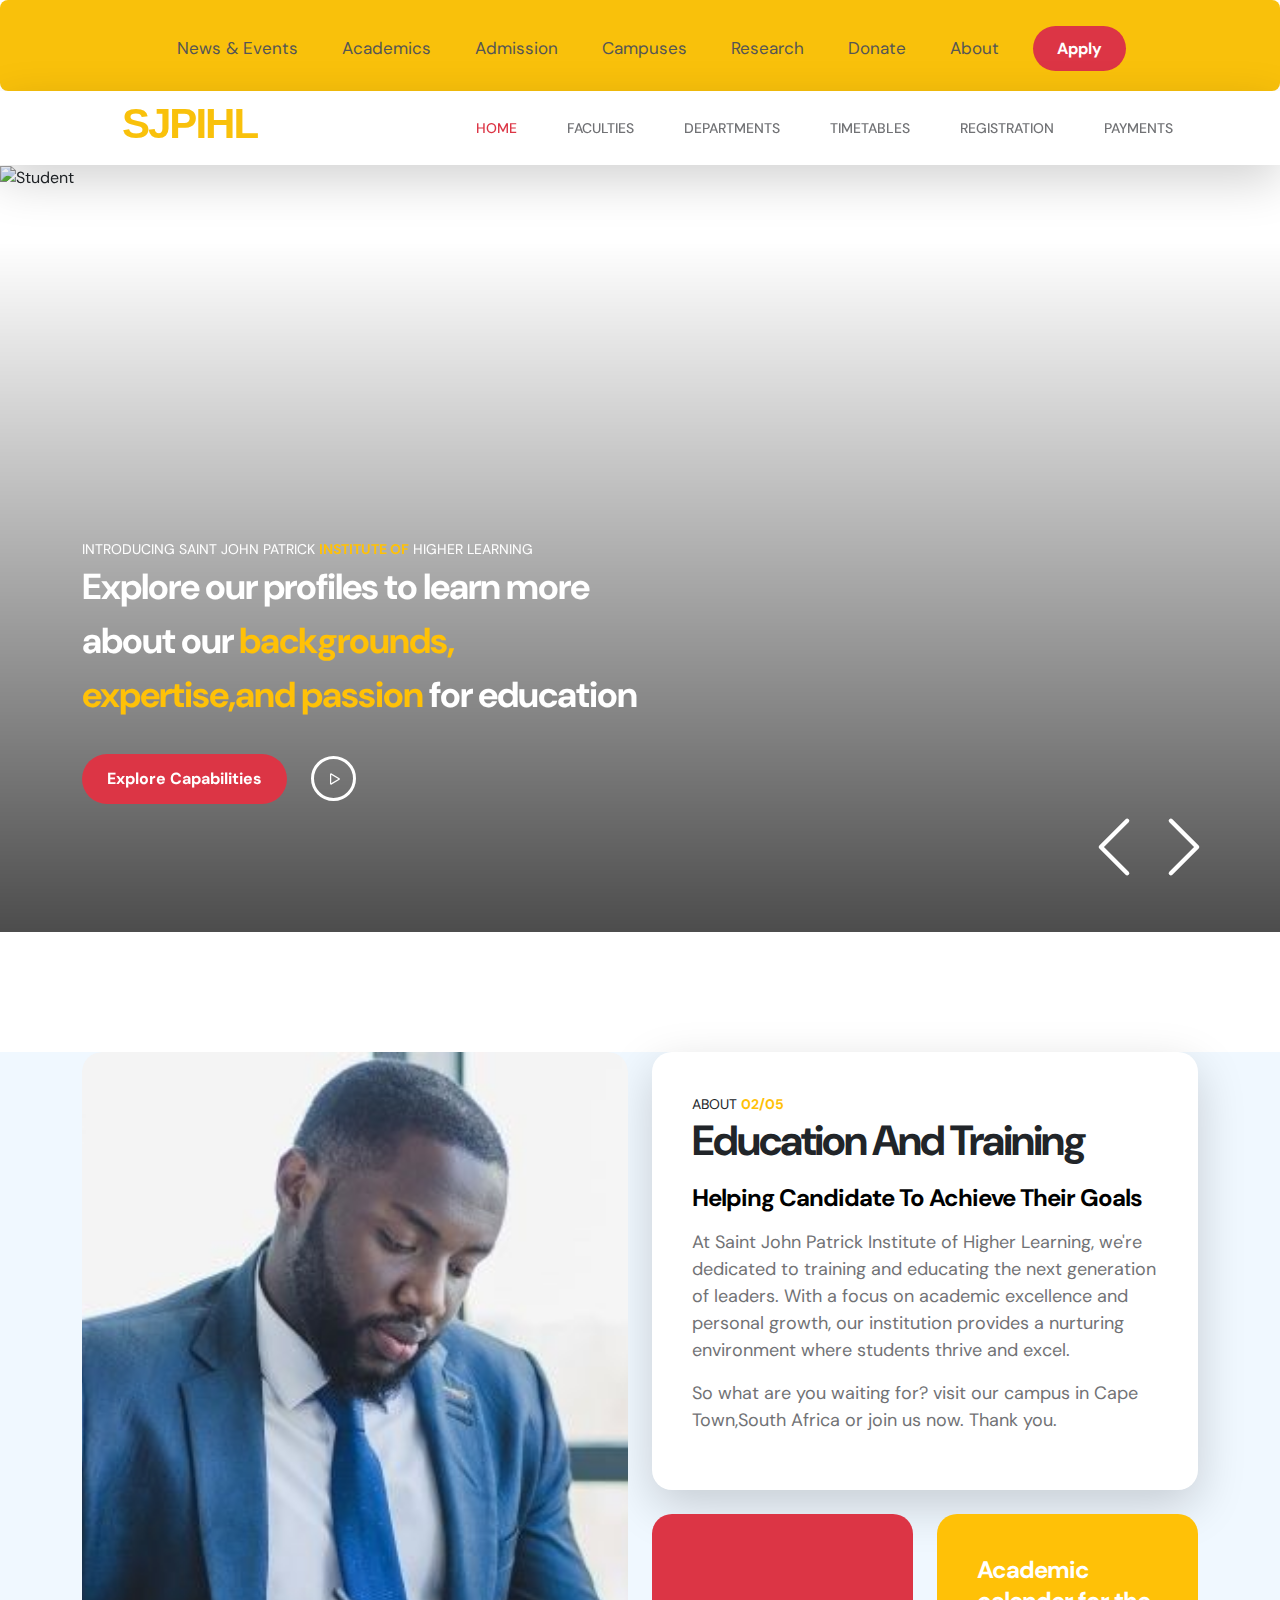
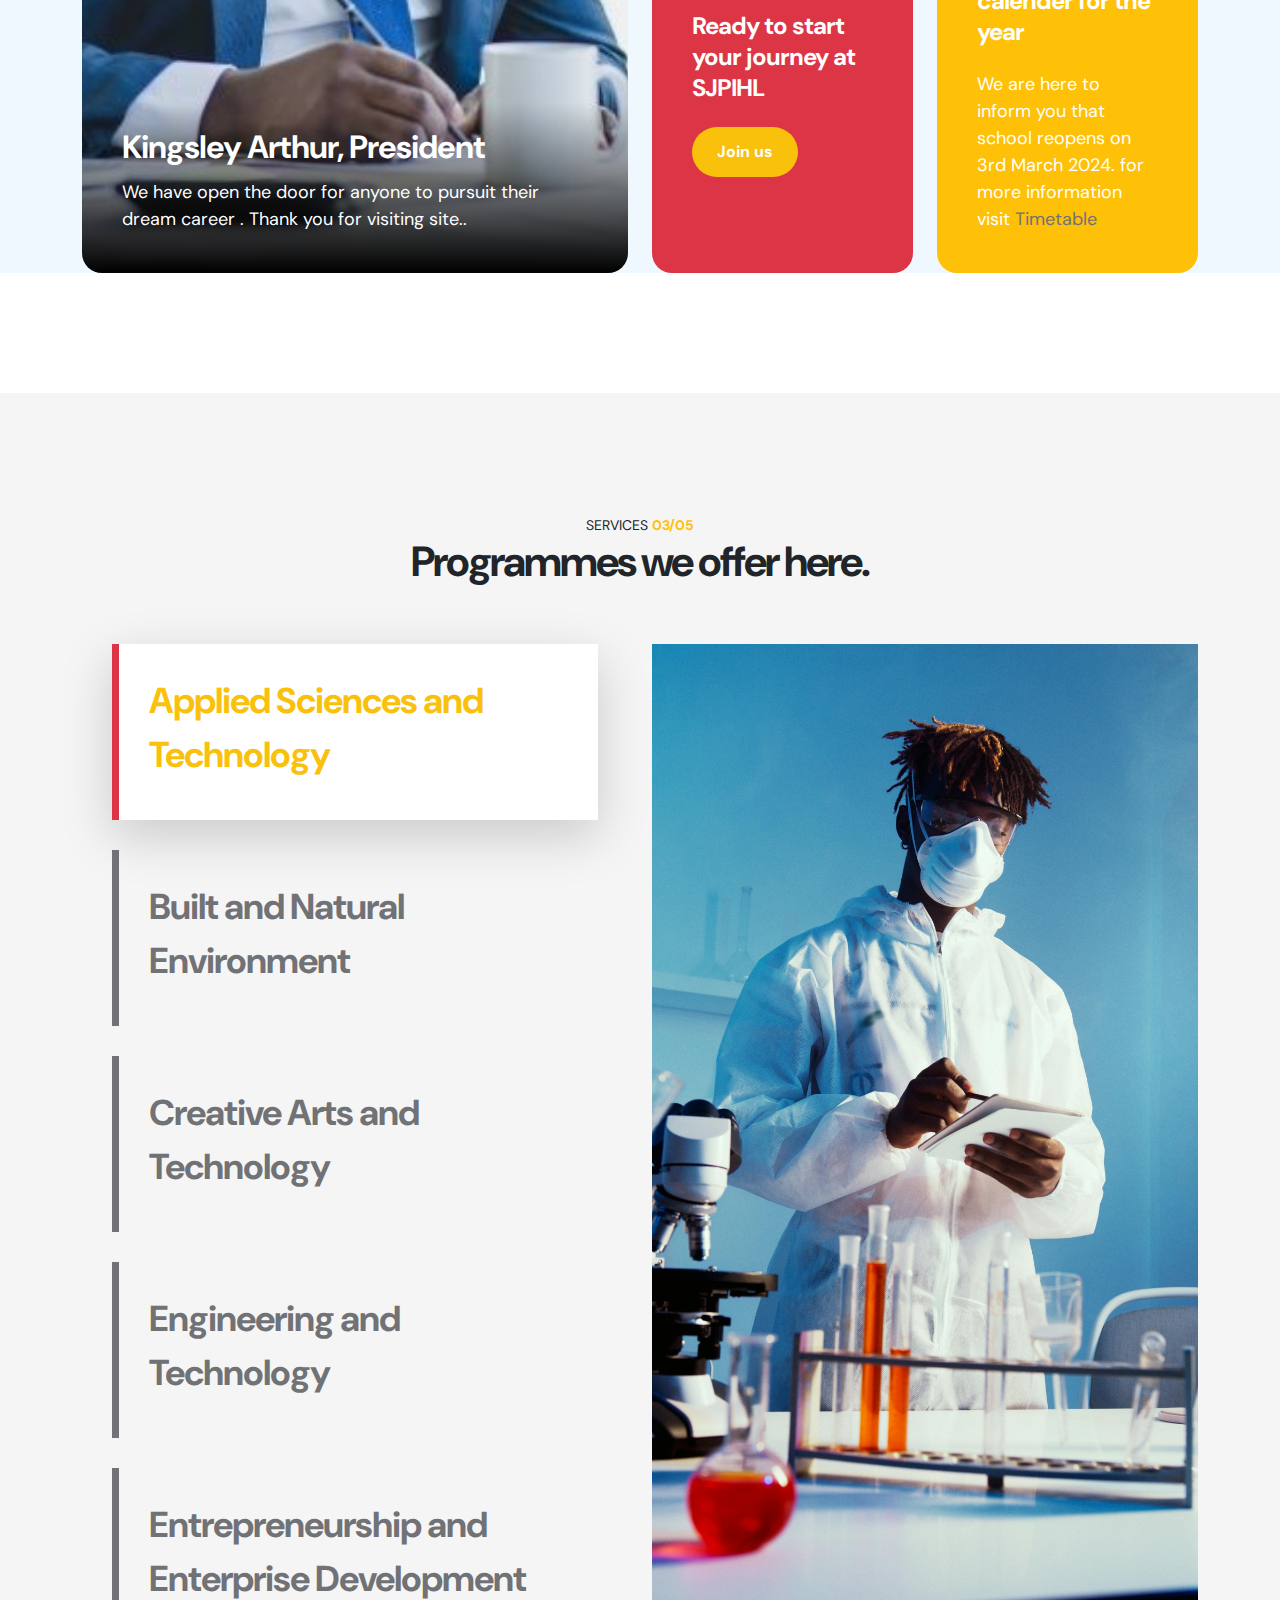
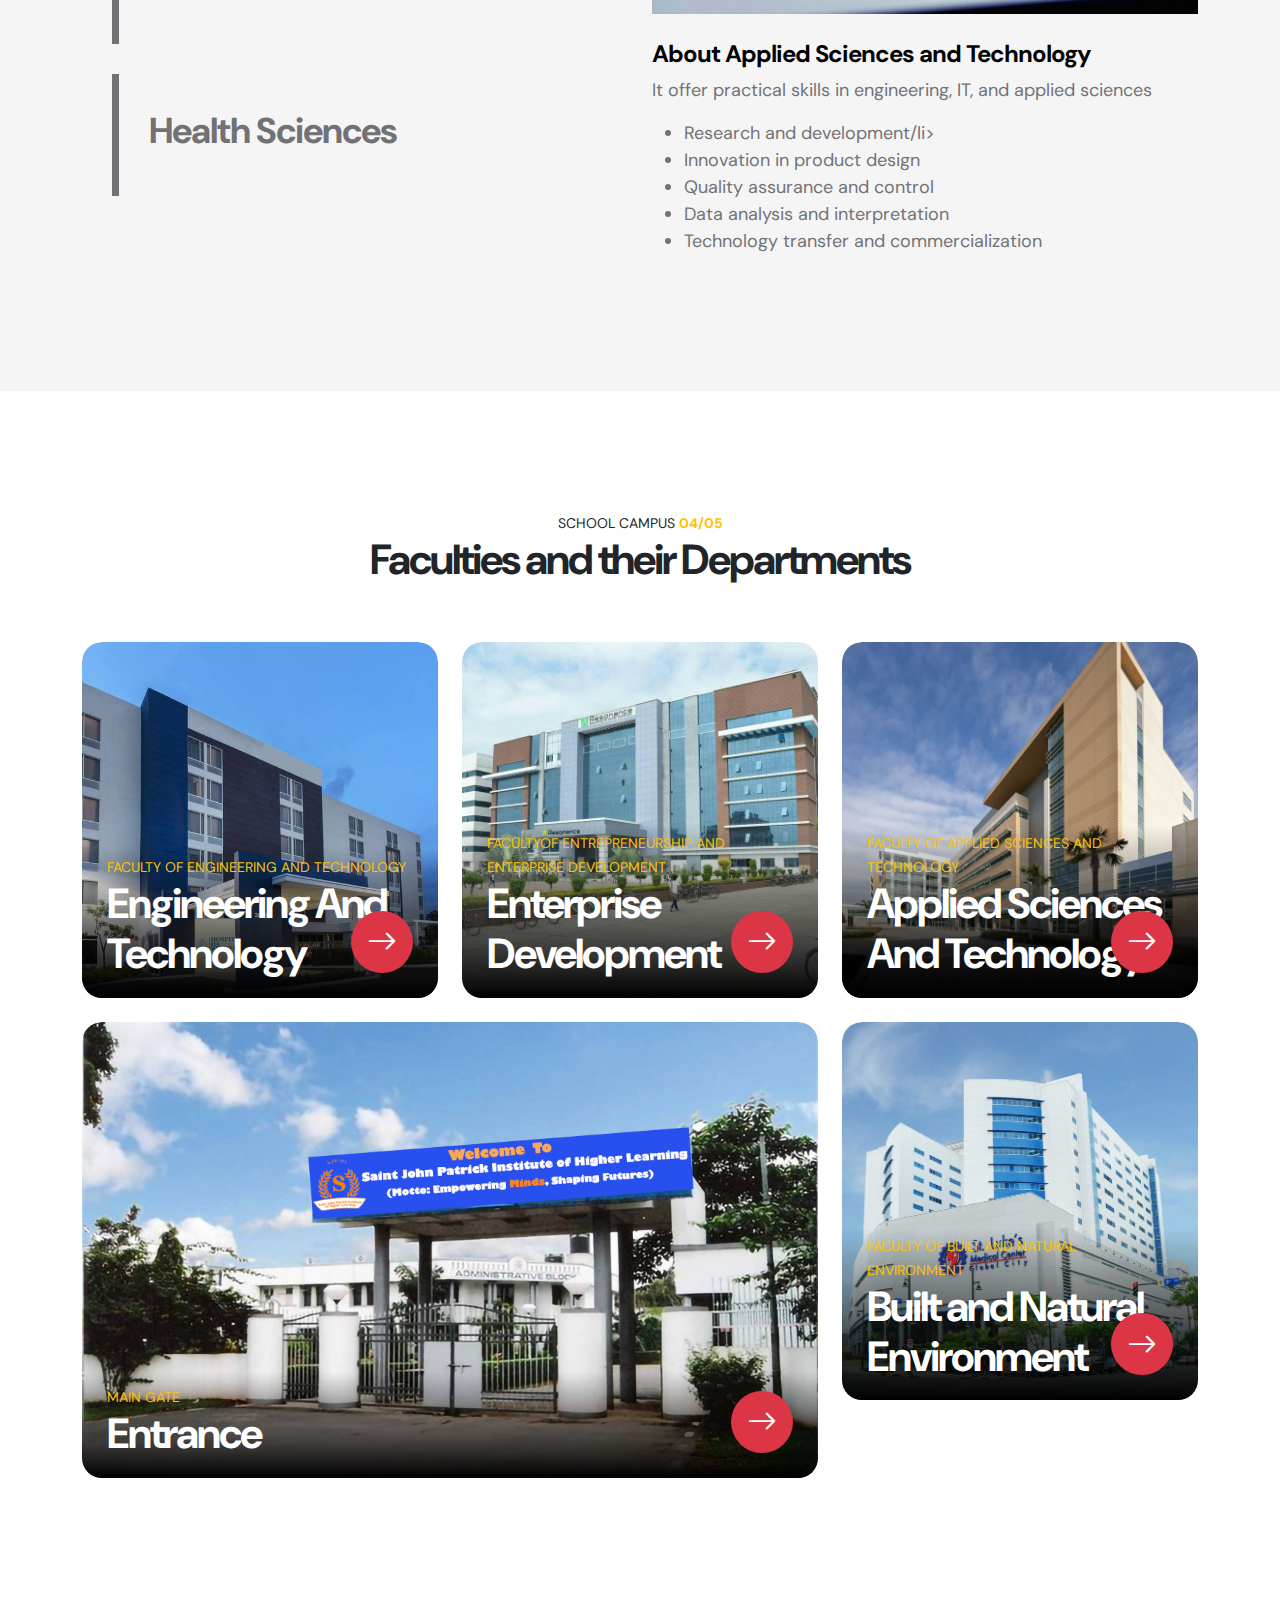
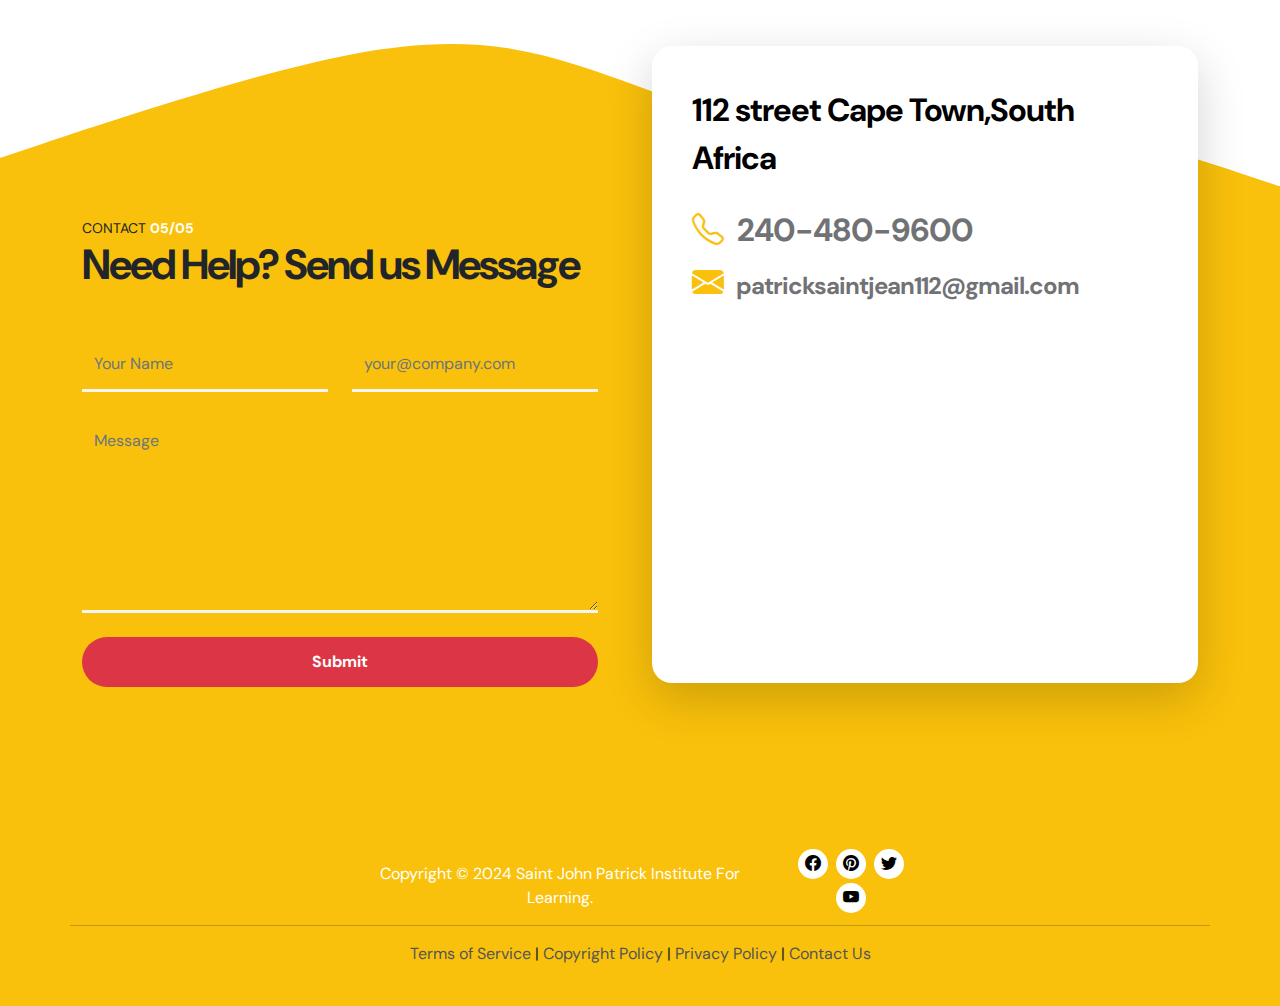
==== commit 3bc729cb: "Add files via upload" ====
--- a/index.html
+++ b/index.html
@@ -112,7 +112,7 @@
                                             <div class="d-flex align-items-center mt-4">
                                                 <a class="custom-btn btn custom-link" href="#">Explore Capabilities</a>
 
-                                                <a class="popup-youtube custom-icon d-flex ms-4" href="C:\wamp64\www\Saint John Patrick Institute of Higher Learning\videos\explore.mp4">
+                                                <a class="popup-youtube custom-icon d-flex ms-4" href="C:\wamp64\www\faculty_Website\videos\explore.mp4">
                                                     <i class="bi-play play-icon d-flex m-auto text-white"></i>
                                                 </a>
                                             </div>
@@ -134,7 +134,7 @@
                                             <div class="d-flex align-items-center mt-4">
                                                 <a class="custom-btn btn custom-link" href="#">Get Started</a>
 
-                                                <a class="popup-youtube custom-icon d-flex ms-4" href="C:\wamp64\www\Saint John Patrick Institute of Higher Learning\videos\Get Started.mp4">
+                                                <a class="popup-youtube custom-icon d-flex ms-4" href="C:\wamp64\www\faculty_Website\videos\Get Started.mp4">
                                                     <i class="bi-play play-icon d-flex m-auto text-white"></i>
                                                 </a>
                                             </div>
@@ -192,7 +192,7 @@
     
                                         <p>At Saint John Patrick Institute of Higher Learning, we're dedicated to training and educating the next generation of leaders. With a focus on academic excellence and personal growth, our institution provides a nurturing environment where students thrive and excel.</p>
     
-                                        <p>So what are you waiting for? visit our campus in Cape Town,South Africa or <a href="https://www.tooplate.com/contact">join us now</a>. Thank you.</p>
+                                        <p>So what are you waiting for? visit our campus in Cape Town,South Africa or <a href="registration.html">join us now</a>. Thank you.</p>
                                     </div>
                                 </div>
     
@@ -203,7 +203,7 @@
                                             <div class="about-info">
                                                 <h5 class="text-white mb-4">Ready to start your journey at SJPIHL</h5>
     
-                                                <a class="custom-btn btn custom-bg-primary" href="#">Join us</a>
+                                                <a class="custom-btn btn custom-bg-primary" href="registration.html">Join us</a>
                                             </div>
                                         </div>
                                     </div>
